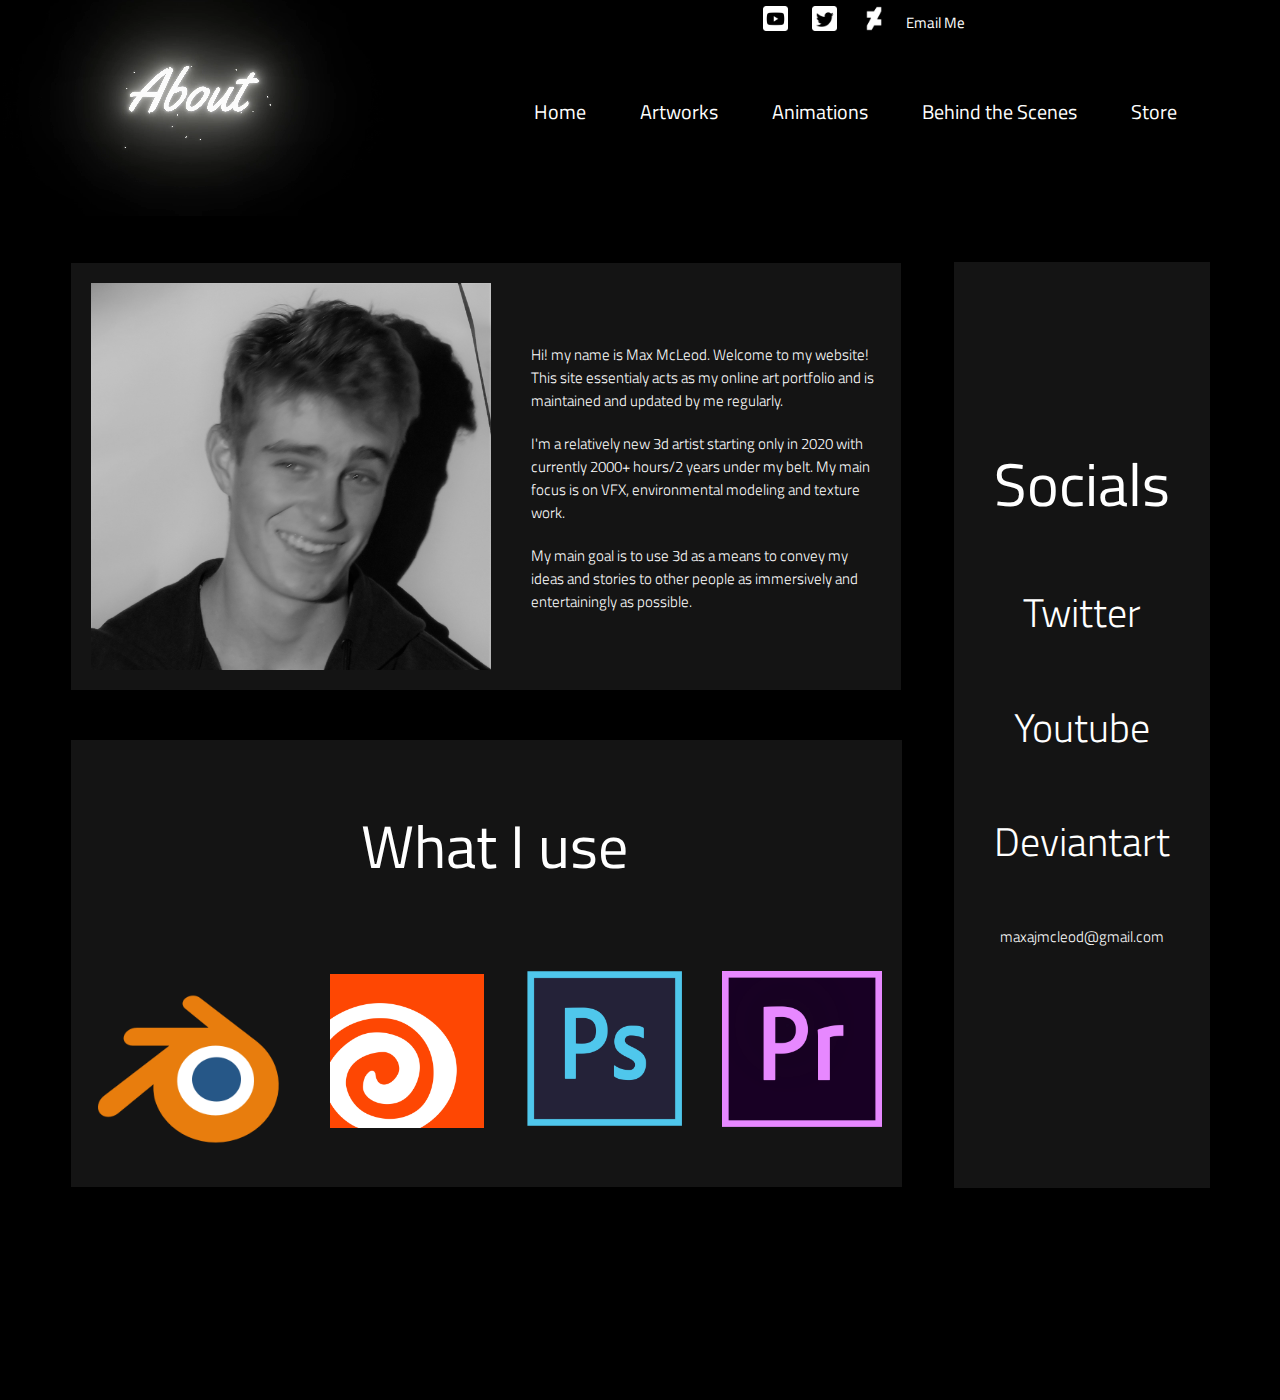
==== Task 15 Capstone Complete/artAboutPage.html @ fc57b3ac "Add files via upload" ====
<html>

<head>

    <script type="text/javascript" src="artPage.js"></script>
    <link rel="stylesheet" href="artPageStyle.css">
    <script src="https://ajax.googleapis.com/ajax/libs/jquery/1.12.4/jquery.min.js"></script>

    <link rel="preconnect" href="https://fonts.gstatic.com">
    <link href="https://fonts.googleapis.com/css2?family=Titillium+Web:wght@200;300;400;700;900&display=swap"
        rel="stylesheet">
    <link rel="preconnect" href="https://fonts.gstatic.com">
    <link href="https://fonts.googleapis.com/css2?family=Yellowtail&display=swap" rel="stylesheet">
    <!--
        Importing both a CSS stylesheet, External Jscript File and external Text fonts
    -->


</head>

<body>
    <header>
        <div id="navDiv3">
            <nav id="navSocial">
                <!-- Use of header elements to easliy seperate nav bar from body of web page -->
                <ul class="navList2">
                    <li><a href=""><img src="Logos/iconfinder_Rounded_Youtube3_svg_5282548.png" alt=""
                                class="social2"></a></li>
                    <li><a href=""><img src="Logos/iconfinder_Rounded_Twitter5_svg_5282551.png" alt=""
                                class="social2"></a></li>

                    <li><a href=""><img src="Logos/iconfinder_--26_2645010.png" alt="" class="social2"></a></li>

                    <div id="socialTextDiv">
                        <li id="socialtext2"><a href="artAboutPage.html">Email Me</a></li>

                        <!-- a tags within list elements allow to list elements to have links to other pages -->
                    </div>

                </ul>

            </nav>
        </div>

        <!-- Use of divs so that styling and element positioning is made faster and more managable in CSS -->
        <div id="navDiv2">
            <video playsinline autoplay muted loop poster="polina.jpg" id="logo">

                <source src="Video/AboutLogoWhite.mp4" type="video/mp4">
            </video>

            <!-- Use of video elements in page to make the webpage more presentable. 
                CSS is used to make the video fit in the left corner of the nav bar -->

            <div>
                <nav id="navList">

                    
                    <ul class="navText">
                        <li><a href="artLandingPage.html" class="navLi">Home</a></li>
                        <li><a href="artWorksPage.html" class="navLi">Artworks</a></li>
                        <li><a href="artAnimationsPage.html" class="navLi">Animations</a></li>
                        <li><a href="artBehindPage.html" class="navLi">Behind the Scenes</a></li>
                        <li><a href="artStorePage.html" class="navLi">Store</a></li>


                    </ul>
                </nav>
            </div>

            <!-- Use of list and nav elements to create an interactive navigation bar for the page which allows 
                    for the user to have quick and easy navigation through the pages -->

        </div>

    </header>

    <div class="imgContainer">

        <video playsinline autoplay muted loop poster="polina.jpg" id="bgvid">

            <!-- video tag allows for import of video elements, along with commands to control 
            said videa such as speed, loop, sound volume etc... -->

            <source src="Video/ServiceHallAnimFINAL_3.mp4" type="video/mp4">
        </video>
    </div>

    <!-- Use of infinite loop video elements in background to make the webpage more presentable. 
                CSS is used to make the video fit in the background behind all other elements -->



    <table style="display: flex; justify-content: space-around;">

        <!-- Internal CSS styling gives more control over individual style elements, overriding that of the 
        of the external CCS file  -->
        <tr>
            <td>
                <table class="tblProfile">

                    <tr>
                        <td>
                            <img src="Images/ProfilePhoto.jpg" alt="" id="profPhoto">
                        </td>
                        <td style="width: 350px; padding-top: 60px;">
                            <h4>Hi! my name is Max McLeod. Welcome to my website! This site essentialy acts as my online
                                art
                                portfolio and is maintained and updated by me regularly. </h4>
                            <h4>I'm a relatively new 3d artist starting only in 2020 with currently 2000+ hours/2 years
                                under my belt.
                                My main focus is on VFX, environmental modeling and texture work.
                            </h4>

                            <h4>My main goal is to use 3d as a means to convey my ideas and stories to
                                other people as immersively and entertainingly as possible.</h4>
                        </td>
                    </tr>

                </table>

                <!-- Use of table elements in a similar manner to that of Divs so that elements are well
        positioned and aligned, making the page more tidy and presentabe allowing for a better 
    flow of elements -->

                <table class="tblProfile">
                    <tr>
                        <td>
                            <h1 id="h1info2" style="padding-left: 270px; font-size: 60px;">What I use</h1>
                        </td>
                    </tr>

                    <tr>
                        <td class="tdLogo" style="padding-bottom: 20px;">
                            <img src="Logos/blender_icon_512x512.png" alt="" style="width: 196;">

                            <!-- Use of img tags to import images to the page, making it look more appealing 
                            to the eye of the user  -->
                        </td>
                        <td>
                            <img src="Logos/Houdini3D_icon.png" alt="" style="width: 160;">
                        </td>
                        <td>
                            <img src="Logos/iconfinder_23_Photoshop_Adobe_logo_logos_4373282.png" alt=""
                                style="width: 155;">
                        </td>
                        <td class="tdLogo">
                            <img src="Logos/adobe-premiere-pro-png-5.png" alt="" style="width: 160;">
                        </td>
                    </tr>

                </table>

            </td>

            <td style="padding-top: 70px;  padding-left: 30px;">

                <div style="background-color: rgb(49, 49, 49, 0.4); display: inline-block; height: 926px;">

                    <ul id="ulInfo" style="padding-right:40px; padding-top: 120px;">
                        <li>
                            <h1 id="h1info2" style="font-size: 60px;">Socials</h1>
                        </li>
                        <li><a href="">
                                <h4 class="h4Info">Twitter</h4>
                            </a></li>
                        <li><a href="">
                                <h4 class="h4Info">Youtube</h4>
                            </a></li>
                        <li><a href=""><a href="">
                                    <h4 class="h4Info">Deviantart</h4>
                                </a></li>
                        <li><a href=""></a>
                            <h4>maxajmcleod@gmail.com</h4>
                        </li>
                        <li><a href=""></a></li>
                    </ul>
                </div>

                 <!-- Use of divs so that styling and element positioning is made faster and more managable in CSS -->

            </td>

        </tr>
    </table>

    <!--Divs within tables allow for even greater control of order on the page in terms of elements -->






</body>

</html>
---- Task 15 Capstone Complete/artPageStyle.css ----
body {
    background-color: black;
    overflow-x: hidden;
}

/* Sets the background colour to black 
and hides the botton scroll bar */

nav ul {
    list-style: none;
    display: inline-block;
    padding-right: 100px;
}

/* Changes the list style and puts all 
list elements inline by displaying in an inline block */

/* Bootstrap would have been easier :( */

div ul {

    list-style: none;
    padding-top: 50px;

}

/* Changes the padding and list style */

#navDiv {
    width: 90%;
    margin: 0 auto;
    padding-top: 0px;
    padding-left: 85px;
}

/* Affects the size of the nav and affects its 
top and left padding/spacing from other elements while
also trying to centre it */

#navDiv2 {
    width: 100%;
    margin: 0 auto;
    padding-top: 0px;
    padding-left: 85px;

}

/* Affects the size of the nav and affects its 
top and left padding/spacing from other elements while
also trying to centre it */

#navDiv3 {
    position: absolute;
    top: -70;
    right: 270;
    width: 400px;
    margin: 0 auto;
    z-index: 3;

}

/* Makes it so that the div appears over other elements by 
using z-index and affects where it is positioned relative to the page  */

#infoDiv {

    text-align: center;

    padding-top: 30px;


}

/* Centres the div */

#iDiv2 {
    width: 400px;
    display: inline-block;
    padding-bottom: 100px;

}

/* Centres the div and displays it inline */


#iDiv1 {
    display: inline-block;
}

/* Displays div inline */

#reviewDiv {
    display: flex;
    justify-content: space-around;
    background-color: rgb(49, 49, 49, 0.7);
    margin: 0 auto;
    width: 1200px;
    height: 1000px;

    z-index: 100;

}

/* Affects the size of the div by spcifying its size
and centers it according to the space around it */

#reviewDivInner {
    top: 20;
    display: flex;
    justify-content: space-around;
    position: fixed;
    background-color: rgb(49, 49, 49);
    padding: 20px;
    width: 1200px;
    height: 675px;
    z-index: 100;

}

/* Affects the size of the div by spcifying its size
and centers it according to the space around it.
Additionally changes its background colour and z-index */

#reviewDiv2 {
    display: flex;
    justify-content: space-around;
    background-color: rgb(49, 49, 49, 0.7);
    margin: 0 auto;
    width: 750px;
    height: 350px;

    z-index: 100;

}

/* Affects the size of the div by spcifying its size
and centers it according to the space around it.
Additionally changes its background colour and z-index */

#reviewDivInner2 {
    top: 120;
    display: flex;
    justify-content: space-around;
    position: fixed;
    background-color: rgb(49, 49, 49);
    padding: 20px;
    width: 700px;
    height: 300px;
    z-index: 100;

}

/* Affects the size of the div by spcifying its size
and centers it according to the space around it.
Additionally changes its background colour and z-index.
it does not move with the page as it is fixed */

.animDiv {
    text-align: center;
    padding-top: 100px;


}

/* Centres the element and spaces it from the top  */

.animVid {
    height: 500px;
    width: 70%;

}

/* Specifies the size of the video  */

.tblAnim {

    display: inline-block;

}

/* Displays the element in an inline block  */

.tblAnim td {
    width: 300px;
    border-spacing: 0 0px;
    width: 485px;

}

/* Specifies spacing ans size of the element  */

.tblAnim {
    background-color: rgb(49, 49, 49, 0.7);
}

/* Changes the background colour of the element  */

#h1Info {
    font-size: 50px;
    color: white;
    font-family: 'Titillium Web', sans-serif;
    font-weight: 700;
}

/* Specifeis the colour, font and weight 
of the font  */

#h1Info2 {
    font-size: 40px;
    color: white;
    font-family: 'Titillium Web', sans-serif;
    font-weight: 500;
}

/* Specifeis the colour, font and weight 
of the font  */

.h1Cart {
    font-size: 40px;
    color: white;
    font-family: 'Titillium Web', sans-serif;
    font-weight: 500;

}

/* Specifeis the colour, font and weight 
of the font  */

.h4Cart1 {
    float: left;
    font-size: 25px;
    color: white;
    font-family: 'Titillium Web', sans-serif;
    font-weight: 300;

}

/* Specifeis the colour, font and weight 
of the font  */

.h4Cart2 {

    float: right;
    font-size: 25px;
    color: white;
    font-family: 'Titillium Web', sans-serif;
    font-weight: 300;

}

/* Specifeis the colour, font and weight 
of the font  */

.cartDivTotals {
    padding: 20px;
    height: 70px;
    width: 100px;
    display: flex;
    justify-content: space-around;
    text-align: left;

}

/* Affects the size of the div by spcifying its size, padding
and centers it according to the space around it */

.cartDivMain {
    padding: 20px;
    width: 600px;
    float: left;
    display: flex;
    justify-content: space-around;
    text-align: center;
    background-color: rgb(49, 49, 49, 0.7);
}


/* Affects the size of the div by spcifying its size
and centers it according to the space around it.
Additionally changes its background colour. */

.cartDivSecondary {
    height: 750px;

    height: 660px;
    margin: auto;
    background-color: rgb(49, 49, 49, 0.7);
    padding-left: 50px;

}

/* Affects the size of the div by spcifying its size
and centers it according to the space around it.
Additionally changes its background colour. */


#navList {
    padding-right: 40px;
}

/* pecifies the padding to the right of the element  */

#navStore {
    display: flex;
    justify-content: space-around;
}

/* Affects the size of the div by spcifying its size
and centers it according to the space around it. */

#liStore {
    font-size: 30px;
}

/* Affects the size of the font */


.navList2 {
    display: inline-block;

    --borderWidth: 3px;
    padding-right: 20px;
    border-radius: 25px;
    background: black;
    position: relative;
    border-radius: var(--borderW);
}

/* Specifies the border radius and width of 
an element along with its background color and makes its poition 
relative */

.navList2:after {
    content: '';
    position: absolute;
    top: calc(-1 * var(--borderW));
    left: calc(-1 * var(--borderW));
    height: calc(100% + var(--borderW) * 2);
    width: calc(100% + var(--borderW) * 2);
    background: linear-gradient(60deg, black, white, grey);
    border-radius: calc(2 * var(--borderW));
    z-index: -1;
    animation: animatedgradient 3s ease alternate infinite;
    background-size: 300% 300%;
}

/* inserts something after the content of each selected element.
In this case the code inserts now border dimension information along 
with an animated gradient switching between 3 different colours in an infinite loop |
creating an animated border for the selected elements */


@keyframes animatedgradient {
    0% {
        background-position: 0% 50%;
    }

    50% {
        background-position: 100% 50%;
    }

    100% {
        background-position: 0% 50%;
    }
}

/* Specifies the keyframes of the animation of the 
gradient animation  */


#titleDiv {
    width: 90%;
    margin: 0 auto;
    padding-top: 0;

}

/* Affects the dimensions and padding 
of the element whist also centring it */


.footer {
    font-size: 15px;
    color: white;
    font-family: 'Titillium Web', sans-serif;
    font-weight: 300;
    padding-left: 40px;
    width: 350px;
}

/* Specifies the colour, size, font and weight 
of the font  */

#footerName {
    font-weight: bold;
    font-size: 20px;
}

/* Specifies the size and weight 
of the font  */



#titleUl {
    padding-left: 20px;
    padding-top: 3px;

}

/* Affects the padding of the element  */

li {
    z-index: 2;
}

/* Makes sure the li element 
appears infront of other elements by using z-index */

nav {
    float: right;

    top: 0;

}

/* floats the nav to the right and 
makes sure it hits the top of the page */

nav li {
    display: inline-block;
    margin: -5px;
    padding-right: 30px;
    padding-top: 15px;
    padding-bottom: 20px;

}

/* Affects the padding of the nav list 
and displays all list element inline  */

header {
    background-color: black;
    border-bottom: black solid 20px;
}

/* Changes the bckground colour and 
gives the element a bottom border  */

header::after {
    content: '';
    display: table;
    clear: both;

}

#logo {
    float: left;

    width: 384px;
    height: 216px;
    position: absolute;
    top: 0;
    left: 0;
    padding-left: 0px;
    z-index: 0;

}

/* Specifies the height and width of the element along 
with positioning it so that it is not affected by other elements
and floating it to the left  */


.imgContainer {
    box-shadow: inset 0 20 0 10px #141414;

}

/* Gives an inset gradient shadow to the
element  */

.menu {
    font-size: 70px;
    margin: 15px;
    font-family: 'Titillium Web', sans-serif;
    font-weight: 300;
}

/* Specifies the colour, size, font and weight 
of the font  */

a {
    color: white;
    text-decoration: none;
}

/* Specifies the colour and 
text decoration of the text  */

#bgvid {
    object-fit: cover;
    width: 100vw;
    height: 150vh;
    position: absolute;
    top: 0;
    left: 0;
    padding-top: 50px;

    z-index: -1;
    box-shadow: inset 200px 10px 20px black;

}

/* Specifeis the size, padding and position of the
video element */



.videoContainer {
    z-index: -1;
    box-shadow: inset 100px 100px 20px black;
}

/* Gives an inset gradient shadow to the
element  */

.menu {
    display: inline-block;
    position: relative;
    padding-left: 15px;
    padding-right: 15px;
    margin: 0.5rem 0;
}

/* Affects the position and padding of 
the .menu class */

.menu::before {
    content: '';
    position: absolute;
    width: 100%;
    transform: scaleX(0);
    height: 4px;
    bottom: 0;
    left: 0;
    background-color: white;
    transform-origin: bottom right;
    transition: 0.25s ease-out;
}

/* Inserts code after the content of the menu item.
and transforms a small line across the x axis for 
a cartain amount of time, creating a line animation that runs 
under certain elements when hovered over */

.menu:hover::before {
    transform: scaleX(1);
    transform-origin: bottom left;
}

/* Resets the lines position by transforming it 
over the x axis until it is hidden */

.social {
    width: 40px;
    height: 40px;
    filter: invert();
}

/* Specifies the size of an image and inverts 
its colours */

.social2 {
    width: 25px;
    height: 25px;
    filter: invert();

}

/* Specifies the size of an image and inverts 
its colours */

#socialtext {
    font-family: 'Titillium Web', sans-serif;
    font-size: 20px;

}

/* Affects the font and size of the specified text */

#socialtext2 {
    font-family: 'Titillium Web', sans-serif;
    font-size: 15px;

}

/* Affects the font and size of the specified text */

.navText {
    font-family: 'Titillium Web', sans-serif;
    font-size: 20px;

}

/* Affects the font and size of the specified text */

.navLi {
    display: inline-block;
    position: relative;
    padding-left: 15px;
    padding-right: 15px;
    margin: 0.5rem 0;
}

/* Affects the position and padding of 
the .navLi class */

.navLi::before {
    content: '';
    position: absolute;
    width: 100%;
    transform: scaleX(0);
    height: 2px;
    bottom: 0;
    left: 0;
    background-color: white;
    transform-origin: bottom right;
    transition: 0.25s ease-out;
}

/* Inserts code after the content of the menu item.
and transforms a small line across the x axis for 
a cartain amount of time, creating a line animation that runs 
under certain elements when hovered over */

.navLi:hover::before {
    transform: scaleX(1);
    transform-origin: bottom left;
}

/* Resets the lines position by transforming it 
over the x axis until it is hidden */

#socialTextDiv {
    float: right;
    padding-top: 5px;
}

/*this website is the first step to furry domination*/

h4 {
    font-size: 15px;
    color: white;
    font-family: 'Titillium Web', sans-serif;
    font-weight: 300;

}

/* Specifies the colour, size, font and weight 
of the font  */

#imgColl {
    width: 400px;
}

/* Affects the size of the image */

.artworks {
    width: 450px;
}

/* Affects the size of the image */



#tblShow1 {
    display: flex;
    justify-content: space-around;

    background-color: rgba(49, 49, 49, 0.4);

}

/* Affects the size of the div by spcifying its size
and centers it according to the space around it.
Additionally changes its background colour. */

#tblShow2 {
    display: flex;
    justify-content: space-around;
    margin: 100px;
    background-color: rgb(49, 49, 49, 0.4) solid;

}

/* Affects the size of the div by spcifying its size
and centers it according to the space around it.
Additionally changes its background colour. */

td {
    padding: 20px;
}

/* Specifies the padding of an element */

#profPhoto {
    width: 400px;
}

/* Specifies the size of the element  */

.tblProfile {
    display: flex;
    justify-content: space-around;
    padding-top: 50px;
}

/* Affects the size of the div by spcifying its size
and centers it according to the space around it.*/

.tblProfile tr {
    display: flex;

    background-color: rgb(49, 49, 49, 0.4);
}

/*Changes the background colour of the element. */

.logosAbout {
    width: 168px;
}

/* Affects the size of the image */

.logosAbout2 {
    width: 220px;


}

/* Affects the size of the image */

#ulInfo {
    list-style: none;
    text-align: center;
}

/* Affects the style of the ul list and aligns it */

.h4Info {
    font-size: 40px;
    color: white;
    font-family: 'Titillium Web', sans-serif;
    font-weight: 300;

    /* Specifies the colour, size, font and weight 
of the font  */

}

.storeImg {
    width: 300px;
}

/* Affects the size of the image */

button {
    color: white;
    font-family: 'Titillium Web', sans-serif;
    background-color: black;
    font-weight: 600;

}

/* Specifies the colour, size, font and weight 
of the font  */
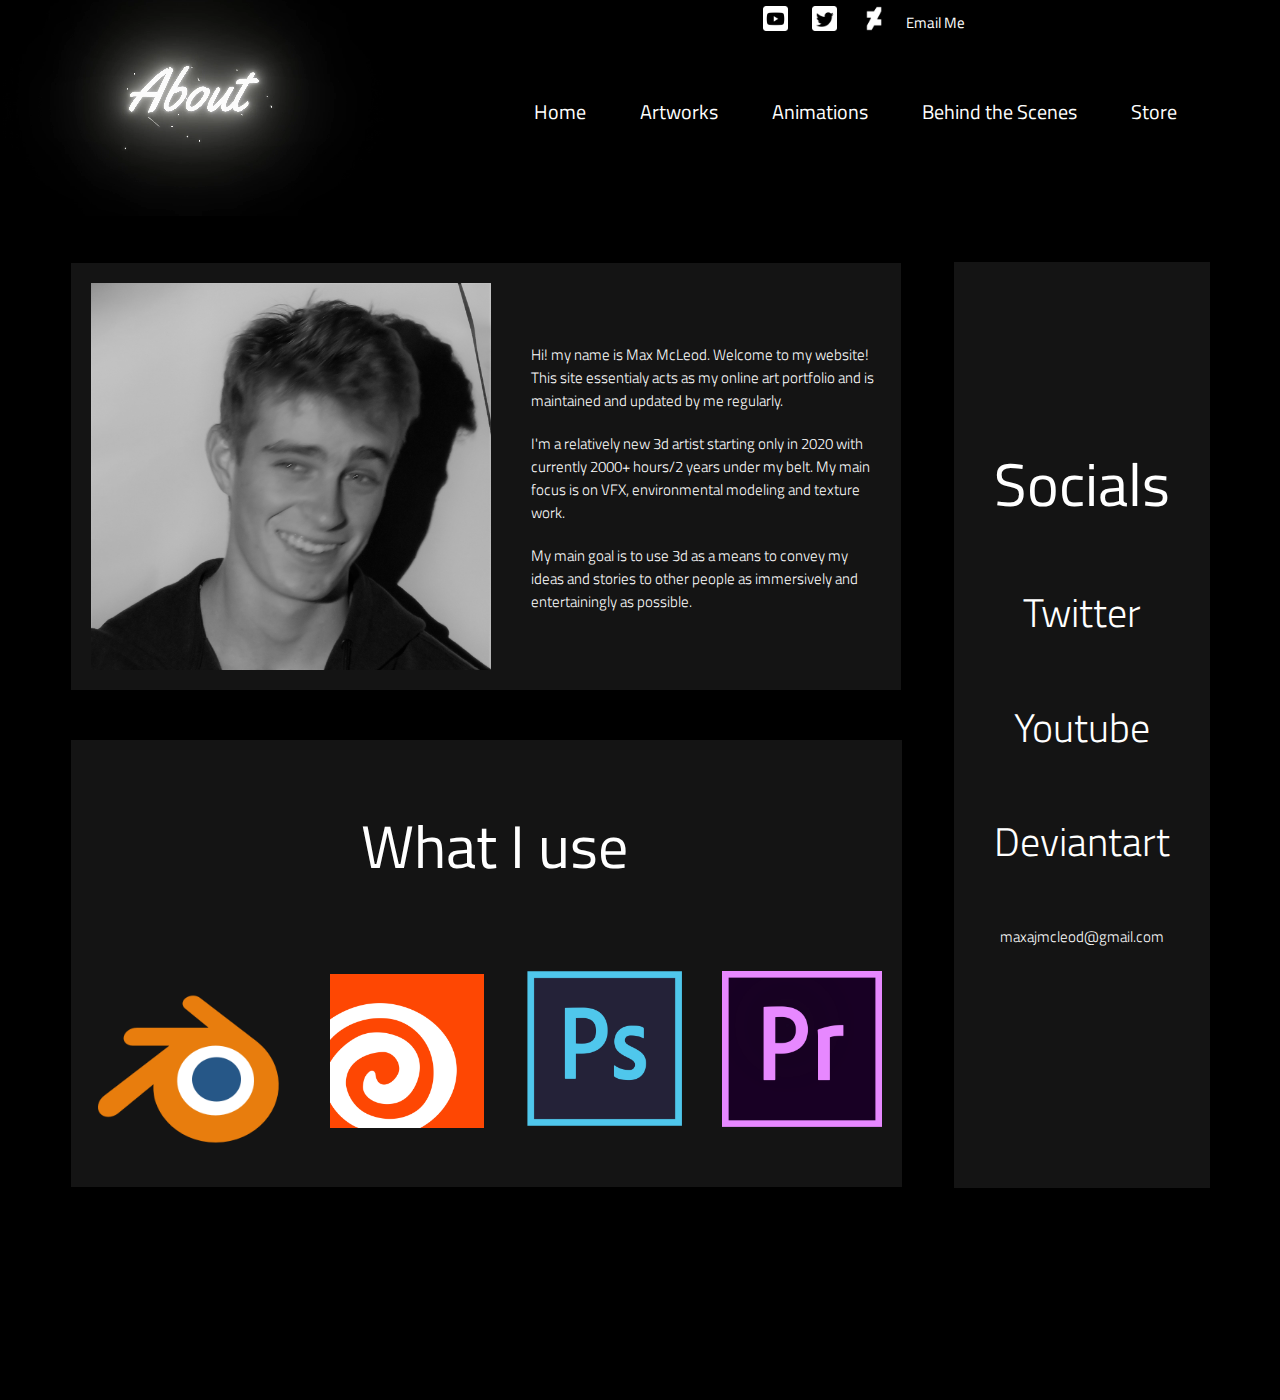
==== commit 3643f1cc: "Update artAboutPage.html" ====
--- a/Task 15 Capstone Complete/artAboutPage.html
+++ b/Task 15 Capstone Complete/artAboutPage.html
@@ -57,7 +57,7 @@
 
                     
                     <ul class="navText">
-                        <li><a href="artLandingPage.html" class="navLi">Home</a></li>
+                        <li><a href="index.html" class="navLi">Home</a></li>
                         <li><a href="artWorksPage.html" class="navLi">Artworks</a></li>
                         <li><a href="artAnimationsPage.html" class="navLi">Animations</a></li>
                         <li><a href="artBehindPage.html" class="navLi">Behind the Scenes</a></li>
@@ -193,4 +193,4 @@
 
 </body>
 
-</html>+</html>
